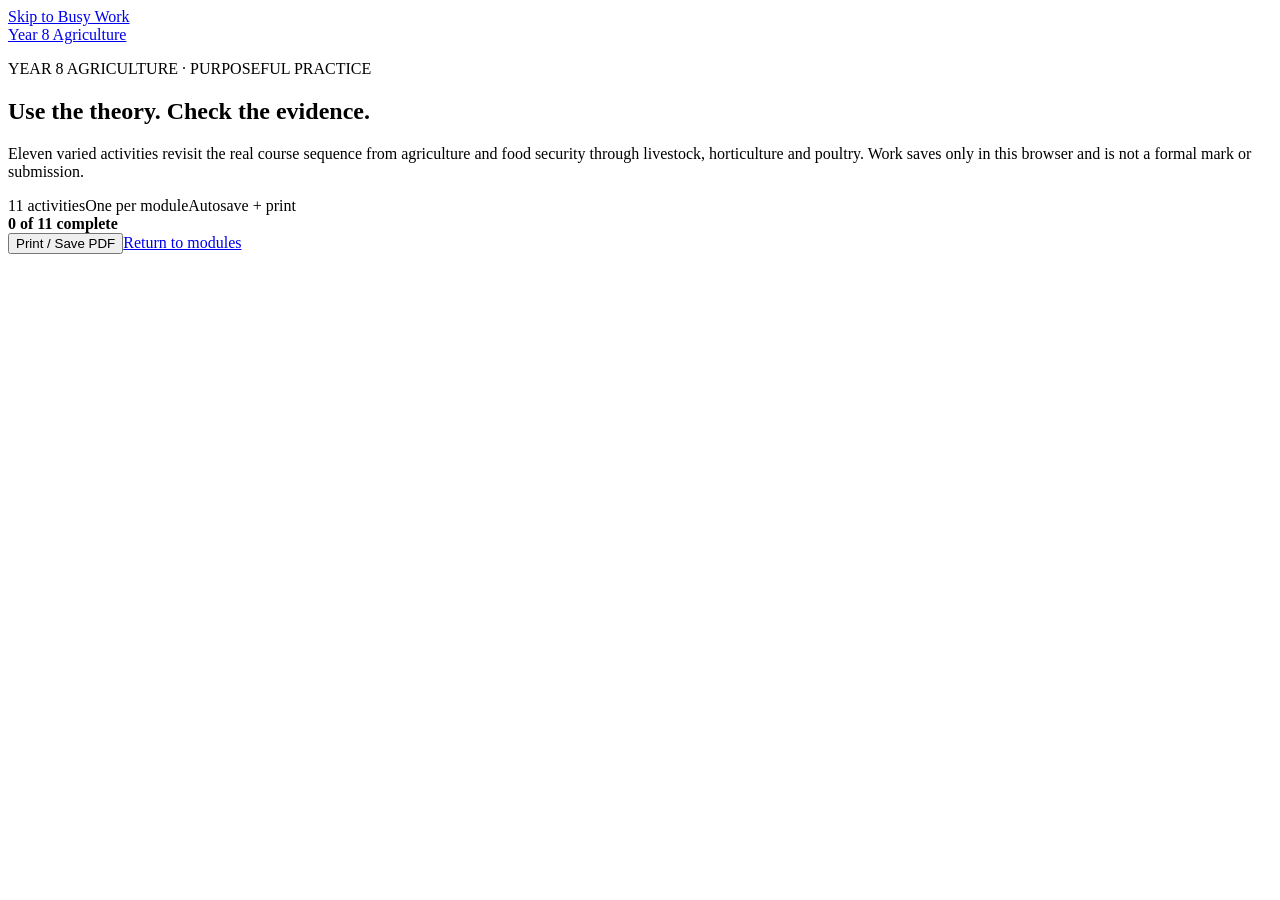
==== busy-work/index.html @ 548e42b2 "Remove staff reference codes" ====
<!doctype html>
<html lang="en-AU">
<head>
  <meta charset="utf-8">
  <meta name="viewport" content="width=device-width,initial-scale=1">
  <meta name="description" content="Year 8 Agriculture Busy Work activities linked to the guided course theory.">
  <title>Busy Work | Year 8 Agriculture</title>
  <link rel="stylesheet" href="../guided/course.css">
  <link rel="stylesheet" href="/busy-worksheets/course-library.css">
</head>
<body>
  <a class="skip-link" href="#busy-content">Skip to Busy Work</a>
  <header class="site-header"><div class="nav-wrap"><a class="brand" href="../index.html">Year 8 Agriculture</a></div></header>
  <main id="busy-content">
    <section class="course-busy-hero"><div class="course-busy-shell"><p class="eyebrow">YEAR 8 AGRICULTURE · PURPOSEFUL PRACTICE</p><h1>Use the theory. Check the evidence.</h1><p>Eleven varied activities revisit the real course sequence from agriculture and food security through livestock, horticulture and poultry. Work saves only in this browser and is not a formal mark or submission.</p><div class="course-busy-meta"><span>11 activities</span><span>One per module</span><span>Autosave + print</span></div></div></section>
    <section class="course-busy-main"><div class="course-busy-shell">
      <div class="course-busy-progress"><strong data-course-busy-progress>0 of 11 complete</strong><div class="course-busy-track"><div class="course-busy-fill" data-course-busy-fill></div></div><div class="course-busy-actions"><button type="button" data-course-busy-print>Print / Save PDF</button><a class="btn ghost" href="../index.html#pathway">Return to modules</a></div></div>
      <div class="course-busy-grid" data-course-busy-grid></div>
    </div></section>
  </main>
  <script>
  window.COURSE_BUSY_WORK={storageKey:'year-8-agriculture:busy-work:v1',visuals:[
    {src:'../assets/theory/theory-m01-s01.png',alt:'Course visual introducing agriculture and its connections with everyday life'},
    {src:'../assets/theory/theory-m02-s01.png',alt:'Course visual supporting food security systems thinking'},
    {src:'../assets/theory/theory-m03-s01.png',alt:'Course visual supporting cattle classification and selection'},
    {src:'../assets/theory/theory-m04-s01.png',alt:'Course visual supporting comparison of beef production systems'},
    {src:'../assets/theory/theory-m05-s01.png',alt:'Course visual supporting dairy production learning'},
    {src:'../assets/theory/theory-m06-s01.png',alt:'Course visual supporting the milk supply pathway'},
    {src:'../assets/theory/theory-m07-s01.png',alt:'Course visual supporting horticulture learning'},
    {src:'../assets/theory/theory-m08-s01.png',alt:'Course visual supporting horticultural supply-chain learning'},
    {src:'../assets/theory/theory-m09-s01.png',alt:'Course visual supporting pork production and product evidence'},
    {src:'../assets/theory/theory-m10-s01.png',alt:'Course visual supporting comparison of pig production systems'},
    {src:'../assets/theory/theory-m11-s01.png',alt:'Course visual supporting poultry systems learning'}
  ],activities:[
    {id:'ag-01',module:1,mechanic:'classification decision',title:'What belongs to agriculture?',intro:'Connect everyday products with the plants, animals and systems that supply them.',theoryHref:'../module.html?module=1#theory-1-1',theoryLabel:'Agriculture and everyday life',type:'multi',prompt:'Select every product group agriculture can supply.',options:['Food','Fibre','Timber','Fuel','Only finished electronic devices'],answers:[0,1,2,3],reflection:'Explain how one everyday product connects farming with transport or processing.'},
    {id:'ag-02',module:2,mechanic:'evidence choice',title:'Food security under pressure',intro:'Use the four dimensions of food security to judge a response to disruption.',theoryHref:'../module.html?module=2#theory-2-2',theoryLabel:'The four dimensions of food security',type:'choice',prompt:'Which statement best describes food security?',options:['Reliable access to sufficient, safe and nutritious food','Having one large harvest in a single year','Producing only food for export','Keeping every food item at the same price'],answer:0,reflection:'Name one disruption to a food system and one resilient response supported by the theory.'},
    {id:'ag-03',module:3,mechanic:'concept match',title:'Cattle groups, breeds and selection',intro:'Separate broad cattle groupings from breeds and breeding objectives.',theoryHref:'../module.html?module=3#theory-3-1',theoryLabel:'Cattle groups and adaptation clues',type:'match',prompt:'Match each idea to its accurate description.',rows:[{label:'Bos indicus and Bos taurus',answer:'Broad cattle groupings',options:['Broad cattle groupings','A single universally best breed','A food-security dimension']},{label:'Breed',answer:'A more specific classification',options:['A more specific classification','A housing system','A processed product']},{label:'Selective breeding',answer:'Uses defined objectives for inherited traits',options:['Uses defined objectives for inherited traits','Guarantees identical animals','Ignores production environments']}],reflection:'Explain why breed suitability must be judged against the environment and breeding objective.'},
    {id:'ag-04',module:4,mechanic:'system comparison',title:'Extensive or intensive?',intro:'Compare beef systems using the same evidence criteria.',theoryHref:'../module.html?module=4#theory-4-1',theoryLabel:'Extensive and intensive beef systems',type:'match',prompt:'Match each description to the system it most closely describes.',rows:[{label:'Larger land area, lower animal density and grazing-based feed',answer:'Extensive',options:['Extensive','Intensive']},{label:'Higher animal density with feed and resources managed in a smaller area',answer:'Intensive',options:['Extensive','Intensive']},{label:'A fair judgement using the same questions for both options',answer:'Evidence-based comparison',options:['Evidence-based comparison','Automatic preference']}],reflection:'State two criteria that would support a fair comparison of beef production systems.'},
    {id:'ag-05',module:5,mechanic:'value-chain decision',title:'From milk to value-added products',intro:'Connect inherited traits, production conditions and processing decisions.',theoryHref:'../module.html?module=5#theory-5-3',theoryLabel:'From milk to value-added products',type:'choice',prompt:'What does value adding do to raw milk?',options:['Changes it to increase usefulness, convenience, choice, shelf life or market value','Removes the need for controlled processing','Guarantees every dairy product has identical nutrition','Makes production conditions irrelevant'],answer:0,reflection:'Choose one dairy product and explain what change adds value without inventing processing settings.'},
    {id:'ag-06',module:6,mechanic:'process sequence',title:'Farm-to-fridge controls',intro:'Put the broad milk pathway in a defensible order and keep exact procedures under teacher direction.',theoryHref:'../module.html?module=6#theory-6-2',theoryLabel:'Food safety controls from farm to fridge',type:'order',prompt:'Give the broad pathway its correct order.',items:[{text:'Refrigerated storage and consumer use',position:4},{text:'Milk collection',position:1},{text:'Controlled processing',position:2},{text:'Cold transport and distribution',position:3}],reflection:'Explain why one weak control point can affect later stages in the pathway.'},
    {id:'ag-07',module:7,mechanic:'category match',title:'Horticulture is more than vegetables',intro:'Recognise the range of horticultural products and the factors that shape crop suitability.',theoryHref:'../module.html?module=7#theory-7-1',theoryLabel:'What horticulture includes',type:'multi',prompt:'Select every category included in horticulture by the course theory.',options:['Fruit','Vegetables','Nuts','Flowers','Turf','Nursery plants','Only livestock'],answers:[0,1,2,3,4,5],reflection:'Explain how two interacting environmental or management factors can affect where a crop suits production.'},
    {id:'ag-08',module:8,mechanic:'supply-chain sequence',title:'Paddock-to-plate pathway',intro:'Trace one horticultural product through a connected supply chain.',theoryHref:'../module.html?module=8#theory-8-1',theoryLabel:'Tracing a horticultural product from paddock to plate',type:'order',prompt:'Place these broad stages in a defensible order.',items:[{text:'Retail and consumer use',position:4},{text:'Production planning and growing',position:1},{text:'Harvest and grading',position:2},{text:'Storage, transport or processing',position:3}],reflection:'Identify one point where sensor data could support a more precise decision and state what observation is needed.'},
    {id:'ag-09',module:9,mechanic:'label evidence',title:'Read pork origin claims carefully',intro:'Distinguish products, value adding and different kinds of country-of-origin evidence.',theoryHref:'../module.html?module=9#theory-9-2',theoryLabel:'Reading country-of-origin evidence',type:'choice',prompt:'Why must “grown”, “produced”, “made” and “packed” claims be read carefully?',options:['They provide different kinds of origin evidence','They all mean exactly the same thing','They identify the pig breed automatically','They replace the ingredient list'],answer:0,reflection:'Explain what additional evidence you would check before making a claim about a pork product.'},
    {id:'ag-10',module:10,mechanic:'welfare evidence sort',title:'Compare pig systems fairly',intro:'Use shared criteria and multiple welfare indicators instead of relying on one feature.',theoryHref:'../module.html?module=10#theory-10-3',theoryLabel:'Welfare evidence and defensible choices',type:'multi',prompt:'Select every appropriate basis for a defensible comparison.',options:['Apply the same criteria to each housing system','Use multiple animal-based indicators','Use resource or management indicators','Choose from one photograph alone','Ignore feed, water and management evidence'],answers:[0,1,2],reflection:'Write one balanced comparison question that could be applied to every pig housing system.'},
    {id:'ag-11',module:11,mechanic:'farm-to-plate sequence',title:'Poultry pathways and trade-offs',intro:'Connect broilers, layers, the poultry supply chain and evidence-based system comparison.',theoryHref:'../module.html?module=11#theory-11-1',theoryLabel:'Poultry, broilers and layers',type:'match',prompt:'Match each term to its course meaning.',rows:[{label:'Broiler',answer:'Poultry raised for meat',options:['Poultry raised for meat','Poultry kept for eggs','A retail stage']},{label:'Layer',answer:'Poultry kept for egg production',options:['Poultry kept for egg production','Poultry raised only for feathers','A processing method']},{label:'Supply chain',answer:'Links production, processing, transport, retail and consumers',options:['Links production, processing, transport, retail and consumers','Compares only cage systems','Ends before transport']}],reflection:'Explain one trade-off that should be considered when comparing layer systems with the same criteria.'}
  ]};
  </script>
  <script src="/busy-worksheets/course-library.js"></script>
  <script src="../shared/hub-navigation.js"></script>
</body>
</html>
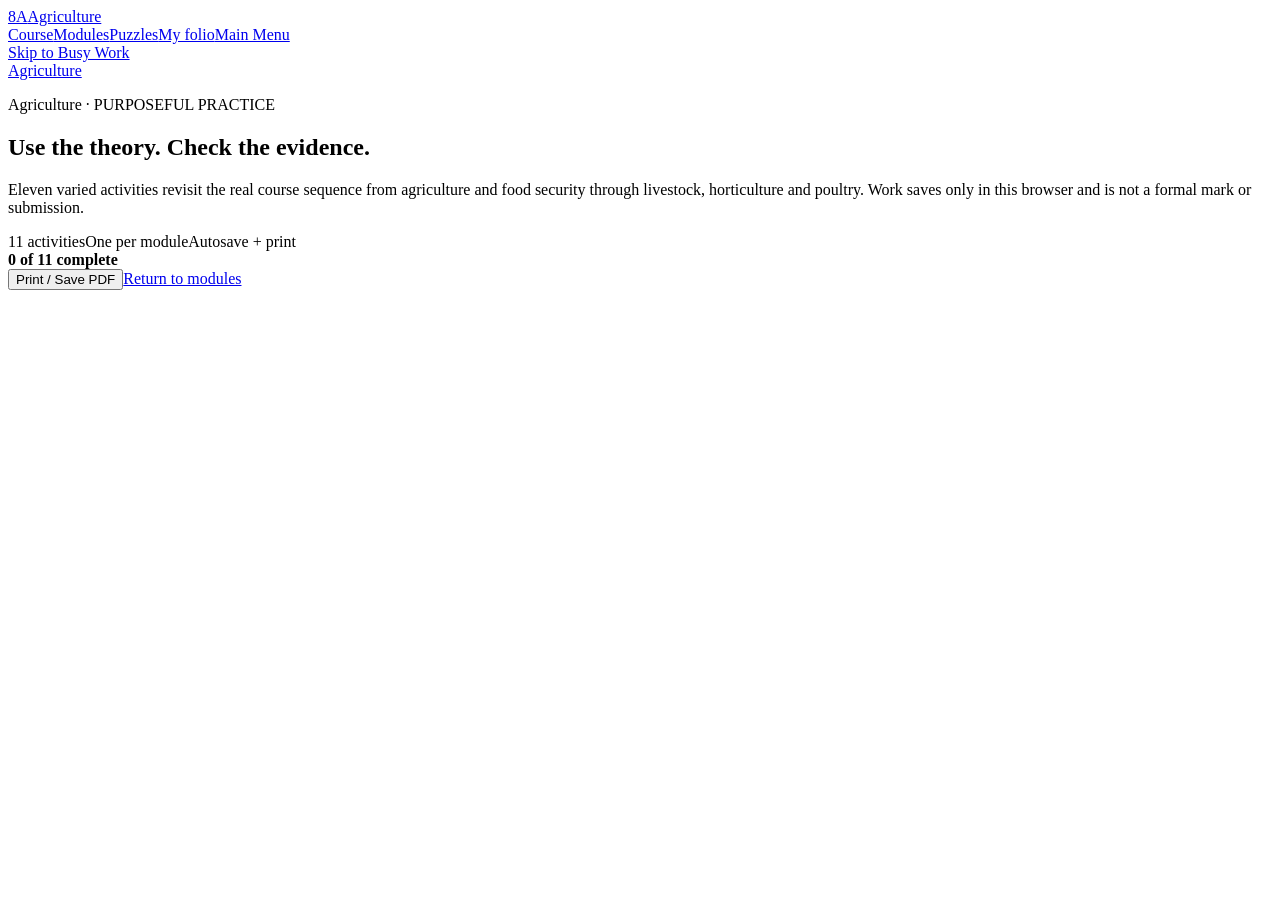
==== commit 37bcacc6: "Align Agriculture program to Stage 4 network standard" ====
--- a/busy-work/index.html
+++ b/busy-work/index.html
@@ -3,16 +3,16 @@
 <head>
   <meta charset="utf-8">
   <meta name="viewport" content="width=device-width,initial-scale=1">
-  <meta name="description" content="Year 8 Agriculture Busy Work activities linked to the guided course theory.">
-  <title>Busy Work | Year 8 Agriculture</title>
+  <meta name="description" content="Agriculture Busy Work activities linked to the guided course theory.">
+  <title>Busy Work | Agriculture</title>
   <link rel="stylesheet" href="../guided/course.css">
   <link rel="stylesheet" href="/busy-worksheets/course-library.css">
 </head>
 <body>
   <a class="skip-link" href="#busy-content">Skip to Busy Work</a>
-  <header class="site-header"><div class="nav-wrap"><a class="brand" href="../index.html">Year 8 Agriculture</a></div></header>
+  <header class="site-header"><div class="nav-wrap"><a class="brand" href="../index.html">Agriculture</a></div></header>
   <main id="busy-content">
-    <section class="course-busy-hero"><div class="course-busy-shell"><p class="eyebrow">YEAR 8 AGRICULTURE · PURPOSEFUL PRACTICE</p><h1>Use the theory. Check the evidence.</h1><p>Eleven varied activities revisit the real course sequence from agriculture and food security through livestock, horticulture and poultry. Work saves only in this browser and is not a formal mark or submission.</p><div class="course-busy-meta"><span>11 activities</span><span>One per module</span><span>Autosave + print</span></div></div></section>
+    <section class="course-busy-hero"><div class="course-busy-shell"><p class="eyebrow">Agriculture · PURPOSEFUL PRACTICE</p><h1>Use the theory. Check the evidence.</h1><p>Eleven varied activities revisit the real course sequence from agriculture and food security through livestock, horticulture and poultry. Work saves only in this browser and is not a formal mark or submission.</p><div class="course-busy-meta"><span>11 activities</span><span>One per module</span><span>Autosave + print</span></div></div></section>
     <section class="course-busy-main"><div class="course-busy-shell">
       <div class="course-busy-progress"><strong data-course-busy-progress>0 of 11 complete</strong><div class="course-busy-track"><div class="course-busy-fill" data-course-busy-fill></div></div><div class="course-busy-actions"><button type="button" data-course-busy-print>Print / Save PDF</button><a class="btn ghost" href="../index.html#pathway">Return to modules</a></div></div>
       <div class="course-busy-grid" data-course-busy-grid></div>
